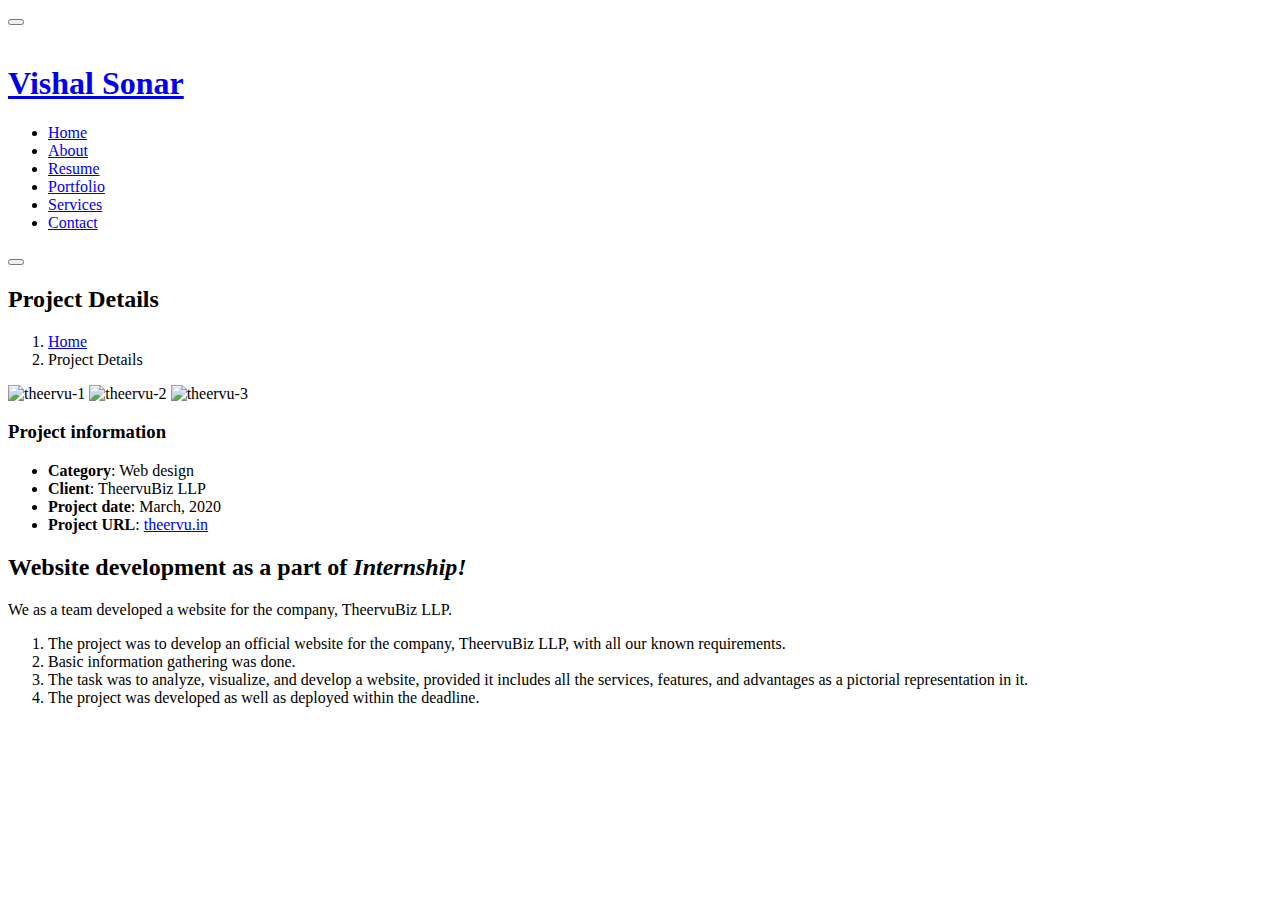
==== project-details1.html @ cbd161b4 "Add files via upload" ====
<!DOCTYPE html>
<html lang="en">

<head>
  <meta charset="utf-8">
  <meta content="width=device-width, initial-scale=1.0" name="viewport">

  <title>Project Details-1</title>
  <link rel="shortcut icon" type="image/png" href="assets/img/VS.png" />
  <meta content="" name="description">
  <meta content="" name="keywords">

  <!-- Google Fonts -->
  <link href="https://fonts.googleapis.com/css?family=Open+Sans:300,300i,400,400i,600,600i,700,700i|Raleway:300,300i,400,400i,500,500i,600,600i,700,700i|Poppins:300,300i,400,400i,500,500i,600,600i,700,700i" rel="stylesheet">

  <!-- Vendor CSS Files -->
  <link href="assets/vendor/bootstrap/css/bootstrap.min.css" rel="stylesheet">
  <link href="assets/vendor/icofont/icofont.min.css" rel="stylesheet">
  <link href="assets/vendor/boxicons/css/boxicons.min.css" rel="stylesheet">
  <link href="assets/vendor/venobox/venobox.css" rel="stylesheet">
  <link href="assets/vendor/owl.carousel/assets/owl.carousel.min.css" rel="stylesheet">
  <link href="assets/vendor/aos/aos.css" rel="stylesheet">

  <!-- Template Main CSS File -->
  <link href="assets/css/style.css" rel="stylesheet">

</head>

<body>

  <!-- ======= Mobile nav toggle button ======= -->
  <button type="button" class="mobile-nav-toggle d-xl-none"><i class="icofont-navigation-menu"></i></button>

  <!-- ======= Header ======= -->
  <header id="header">
    <div class="d-flex flex-column">

      <div class="profile">
        <img src="assets/img/profile-img2.png" alt="" class="img-fluid rounded-circle">
        <h1 class="text-light"><a href="index.html">Vishal Sonar</a></h1>
        <div class="social-links mt-3 text-center">
          <a href="https://twitter.com/ViBRUS7" target="_blank" class="twitter"><i class="bx bxl-twitter"></i></a>
          <a href="https://www.facebook.com/vibrus77/" target="_blank" class="facebook"><i class="bx bxl-facebook"></i></a>
          <a href="https://www.instagram.com/vs.vibrus/" target="_blank" class="instagram"><i class="bx bxl-instagram"></i></a>
          <a href="https://github.com/ViBRUS" target="_blank" class="google-plus"><i class="bx bxl-github"></i></a>
          <a href="https://www.linkedin.com/in/vibrus/" target="_blank" class="linkedin"><i class="bx bxl-linkedin"></i></a>
        </div>
      </div>

      <nav class="nav-menu">
        <ul>
          <li class="active"><a href="index.html"><i class="bx bx-home"></i> <span>Home</span></a></li>
          <li><a href="index.html#about"><i class="bx bx-user"></i> <span>About</span></a></li>
          <li><a href="index.html#resume"><i class="bx bx-file-blank"></i> <span>Resume</span></a></li>
          <li><a href="index.html#portfolio"><i class="bx bx-book-content"></i> Portfolio</a></li>
          <li><a href="index.html#services"><i class="bx bx-server"></i> Services</a></li>
          <li><a href="index.html#contact"><i class="bx bx-envelope"></i> Contact</a></li>

        </ul>
      </nav><!-- .nav-menu -->
      <button type="button" class="mobile-nav-toggle d-xl-none"><i class="icofont-navigation-menu"></i></button>

    </div>
  </header><!-- End Header -->

  <main id="main">

    <!-- ======= Breadcrumbs ======= -->
    <section id="breadcrumbs" class="breadcrumbs">
      <div class="container">

        <div class="d-flex justify-content-between align-items-center">
          <h2>Project Details</h2>
          <ol>
            <li><a href="index.html">Home</a></li>
            <li>Project Details</li>
          </ol>
        </div>

      </div>
    </section><!-- End Breadcrumbs -->

    <!-- ======= Portfolio Details Section ======= -->
    <section id="portfolio-details" class="portfolio-details">
      <div class="container">

        <div class="portfolio-details-container">

          <div class="owl-carousel portfolio-details-carousel">
            <img src="assets/img/work-1-1.png" class="img-fluid" alt="theervu-1">
            <img src="assets/img/work-1-2.png" class="img-fluid" alt="theervu-2">
            <img src="assets/img/work-1-3.png" class="img-fluid" alt="theervu-3">
          </div>

          <div class="portfolio-info">
            <h3>Project information</h3>
            <ul>
              <li><strong>Category</strong>: Web design</li>
              <li><strong>Client</strong>: TheervuBiz LLP</li>
              <li><strong>Project date</strong>: March, 2020</li>
              <li><strong>Project URL</strong>: <a href="https://vibrus.github.io/Theervu/">theervu.in</a></li>
            </ul>
          </div>

        </div>

        <div class="portfolio-description">
          <h2>Website development as a part of <em>Internship!</em></h2>
          <p>
            We as a team developed a website for the company, TheervuBiz LLP.
            <ol>
              <li>The project was to develop an official website for the company, TheervuBiz LLP, with all our known requirements.</li>
              <li>Basic information gathering was done.</li>
              <li>The task was to analyze, visualize, and develop a website, provided it includes all the services, features, and advantages as a pictorial representation in it.</li>
              <li>The project was developed as well as deployed within the deadline.</li>
            </ol>
          </p>
        </div>

      </div>
    </section><!-- End Portfolio Details Section -->

  </main><!-- End #main -->

  <a href="#" class="back-to-top"><i class="icofont-simple-up"></i></a>

  <!-- Vendor JS Files -->
  <script src="assets/vendor/jquery/jquery.min.js"></script>
  <script src="assets/vendor/bootstrap/js/bootstrap.bundle.min.js"></script>
  <script src="assets/vendor/jquery.easing/jquery.easing.min.js"></script>
  <script src="assets/vendor/php-email-form/validate.js"></script>
  <script src="assets/vendor/waypoints/jquery.waypoints.min.js"></script>
  <script src="assets/vendor/counterup/counterup.min.js"></script>
  <script src="assets/vendor/isotope-layout/isotope.pkgd.min.js"></script>
  <script src="assets/vendor/venobox/venobox.min.js"></script>
  <script src="assets/vendor/owl.carousel/owl.carousel.min.js"></script>
  <script src="assets/vendor/typed.js/typed.min.js"></script>
  <script src="assets/vendor/aos/aos.js"></script>

  <!-- Template Main JS File -->
  <script src="assets/js/main.js"></script>

</body>

</html>
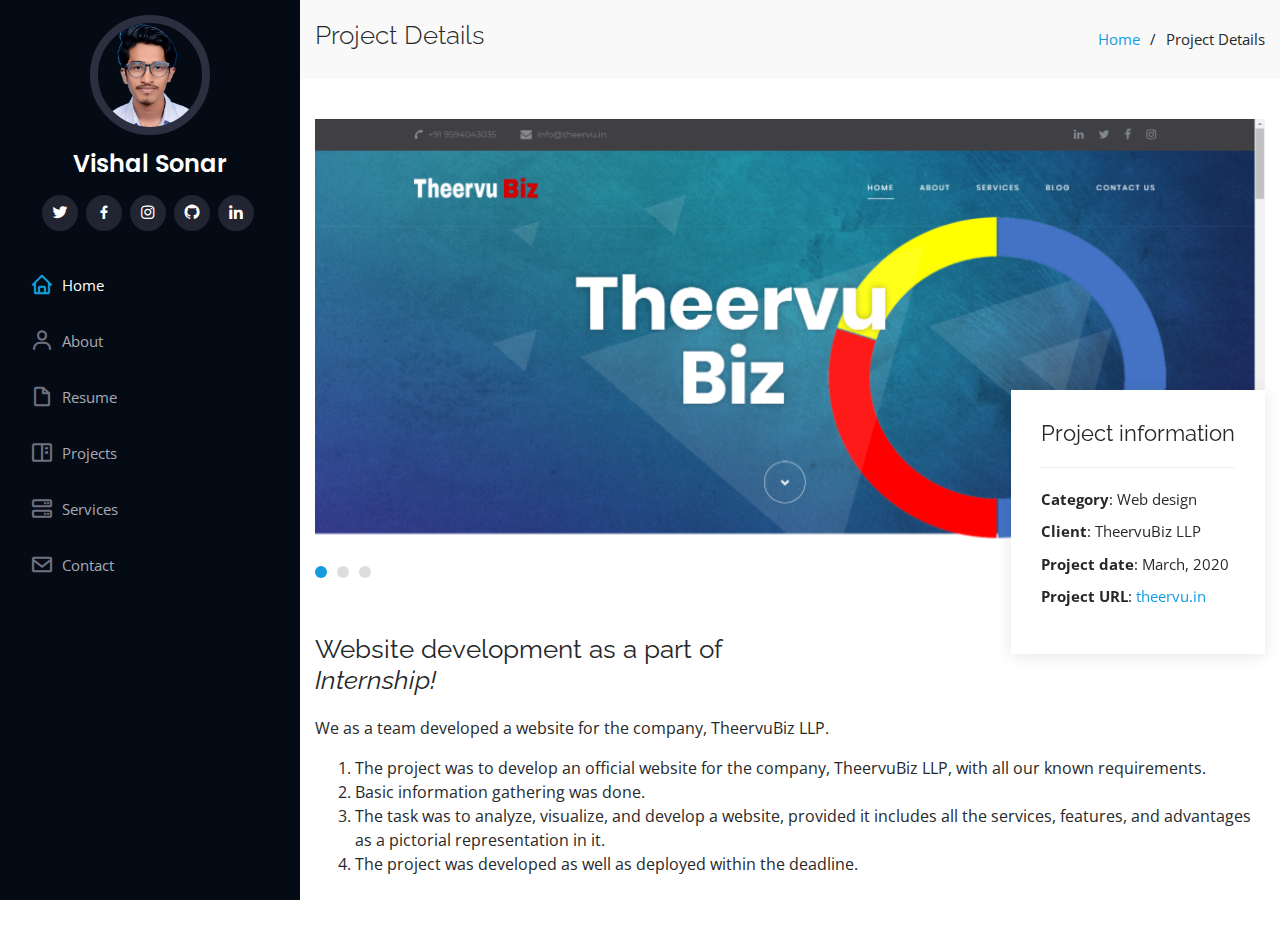
==== commit 51e29432: "Minimal updates" ====
--- a/project-details1.html
+++ b/project-details1.html
@@ -49,10 +49,10 @@
 
       <nav class="nav-menu">
         <ul>
-          <li class="active"><a href="index.html"><i class="bx bx-home"></i> <span>Home</span></a></li>
-          <li><a href="index.html#about"><i class="bx bx-user"></i> <span>About</span></a></li>
-          <li><a href="index.html#resume"><i class="bx bx-file-blank"></i> <span>Resume</span></a></li>
-          <li><a href="index.html#portfolio"><i class="bx bx-book-content"></i> Portfolio</a></li>
+          <li class="active"><a href="index.html"><i class="bx bx-home"></i> <span> Home</span></a></li>
+          <li><a href="index.html#about"><i class="bx bx-user"></i> <span> About</span></a></li>
+          <li><a href="index.html#resume"><i class="bx bx-file-blank"></i> <span> Resume</span></a></li>
+          <li><a href="index.html#portfolio"><i class="bx bx-book-content"></i> Projects</a></li>
           <li><a href="index.html#services"><i class="bx bx-server"></i> Services</a></li>
           <li><a href="index.html#contact"><i class="bx bx-envelope"></i> Contact</a></li>
 
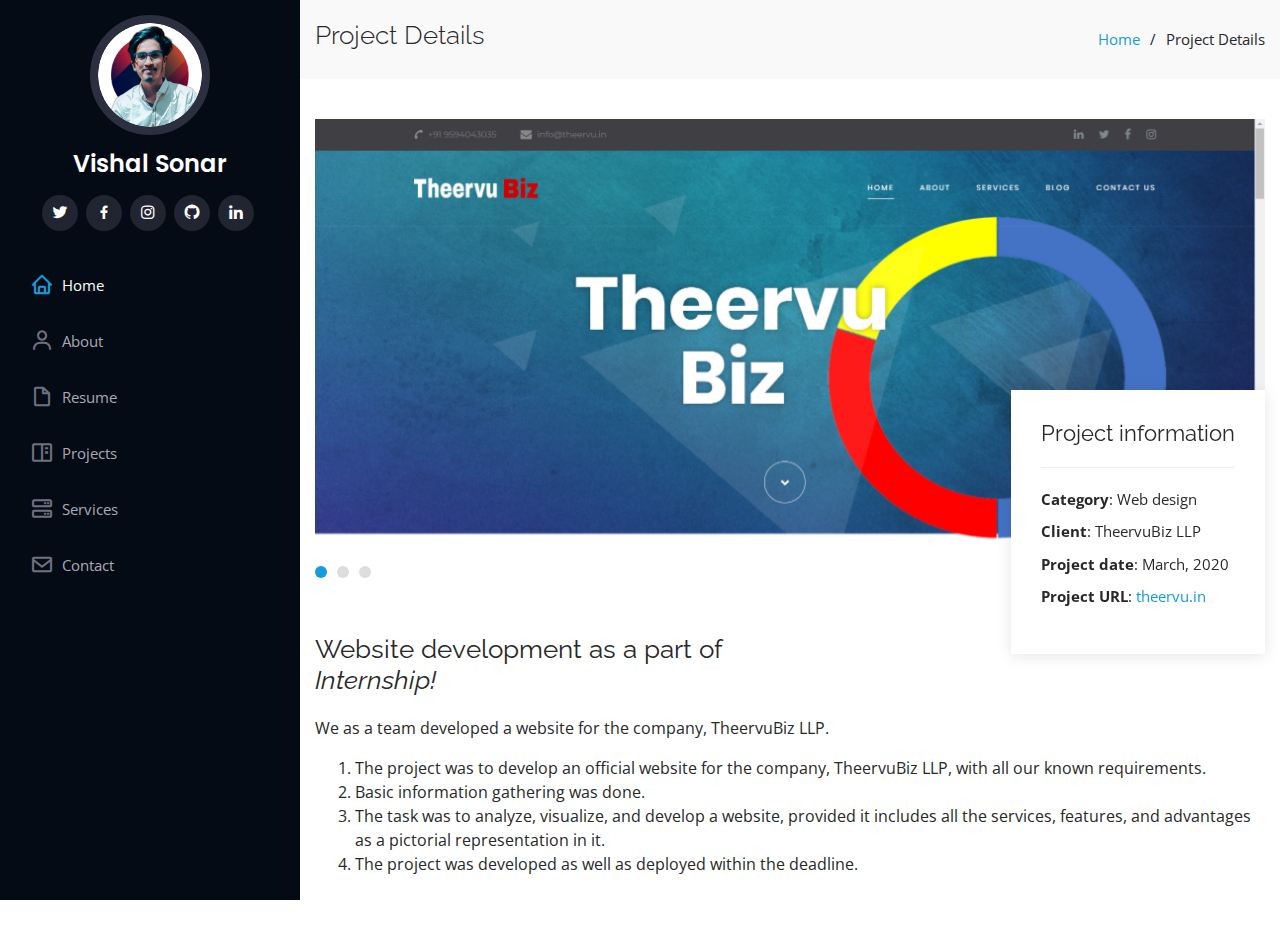
==== commit 39c6bbcd: "minor changes" ====
--- a/project-details1.html
+++ b/project-details1.html
@@ -36,7 +36,7 @@
     <div class="d-flex flex-column">
 
       <div class="profile">
-        <img src="assets/img/profile-img2.png" alt="" class="img-fluid rounded-circle">
+        <img src="assets/img/VS-profile.png" alt="" class="img-fluid rounded-circle">
         <h1 class="text-light"><a href="index.html">Vishal Sonar</a></h1>
         <div class="social-links mt-3 text-center">
           <a href="https://twitter.com/ViBRUS7" target="_blank" class="twitter"><i class="bx bxl-twitter"></i></a>
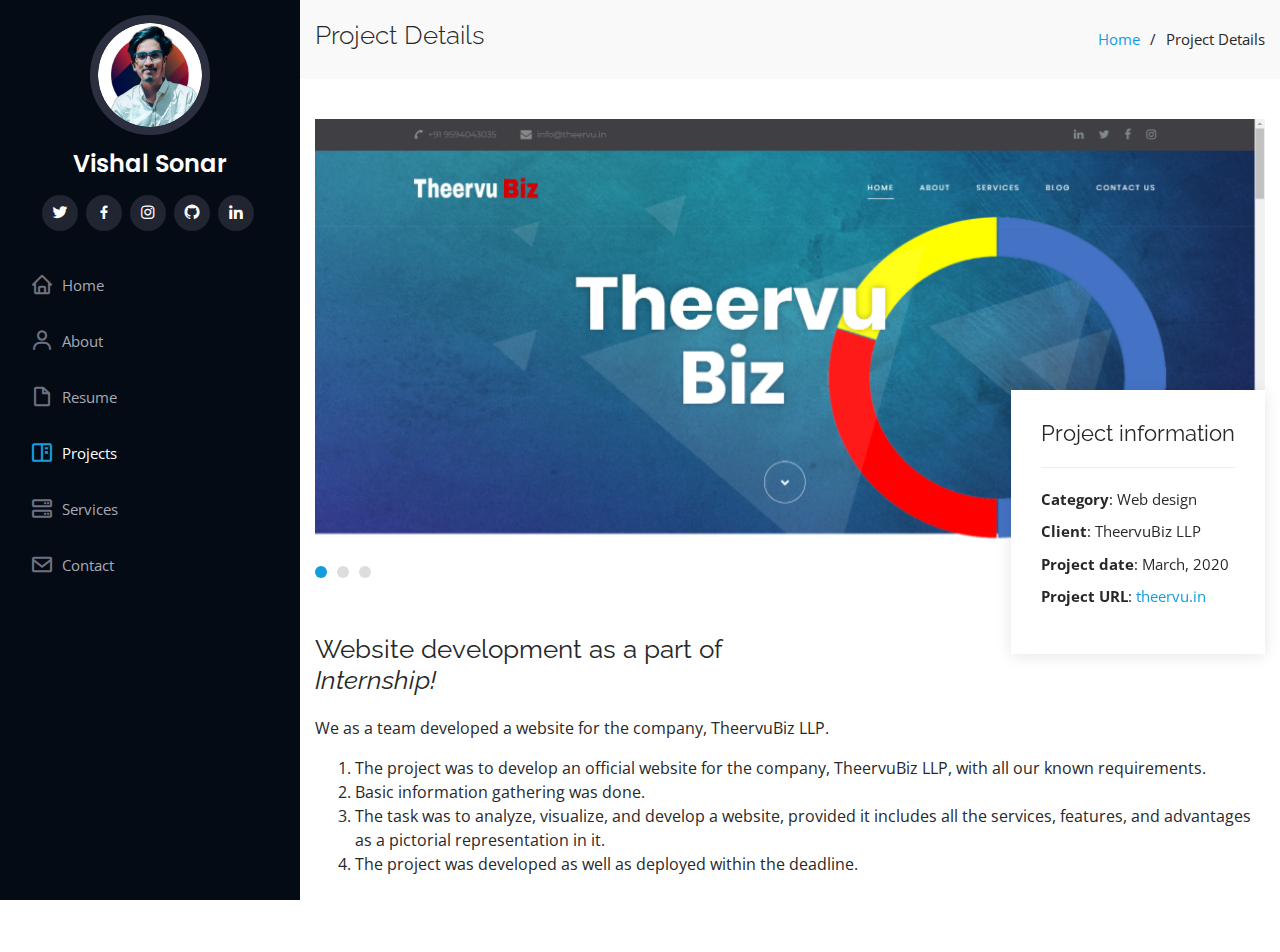
==== commit 268a4c1f: "Added project screenshots" ====
--- a/project-details1.html
+++ b/project-details1.html
@@ -49,10 +49,10 @@
 
       <nav class="nav-menu">
         <ul>
-          <li class="active"><a href="index.html"><i class="bx bx-home"></i> <span> Home</span></a></li>
+          <li><a href="index.html"><i class="bx bx-home"></i> <span> Home</span></a></li>
           <li><a href="index.html#about"><i class="bx bx-user"></i> <span> About</span></a></li>
           <li><a href="index.html#resume"><i class="bx bx-file-blank"></i> <span> Resume</span></a></li>
-          <li><a href="index.html#portfolio"><i class="bx bx-book-content"></i> Projects</a></li>
+          <li class="active"><a href="index.html#portfolio"><i class="bx bx-book-content"></i> Projects</a></li>
           <li><a href="index.html#services"><i class="bx bx-server"></i> Services</a></li>
           <li><a href="index.html#contact"><i class="bx bx-envelope"></i> Contact</a></li>
 
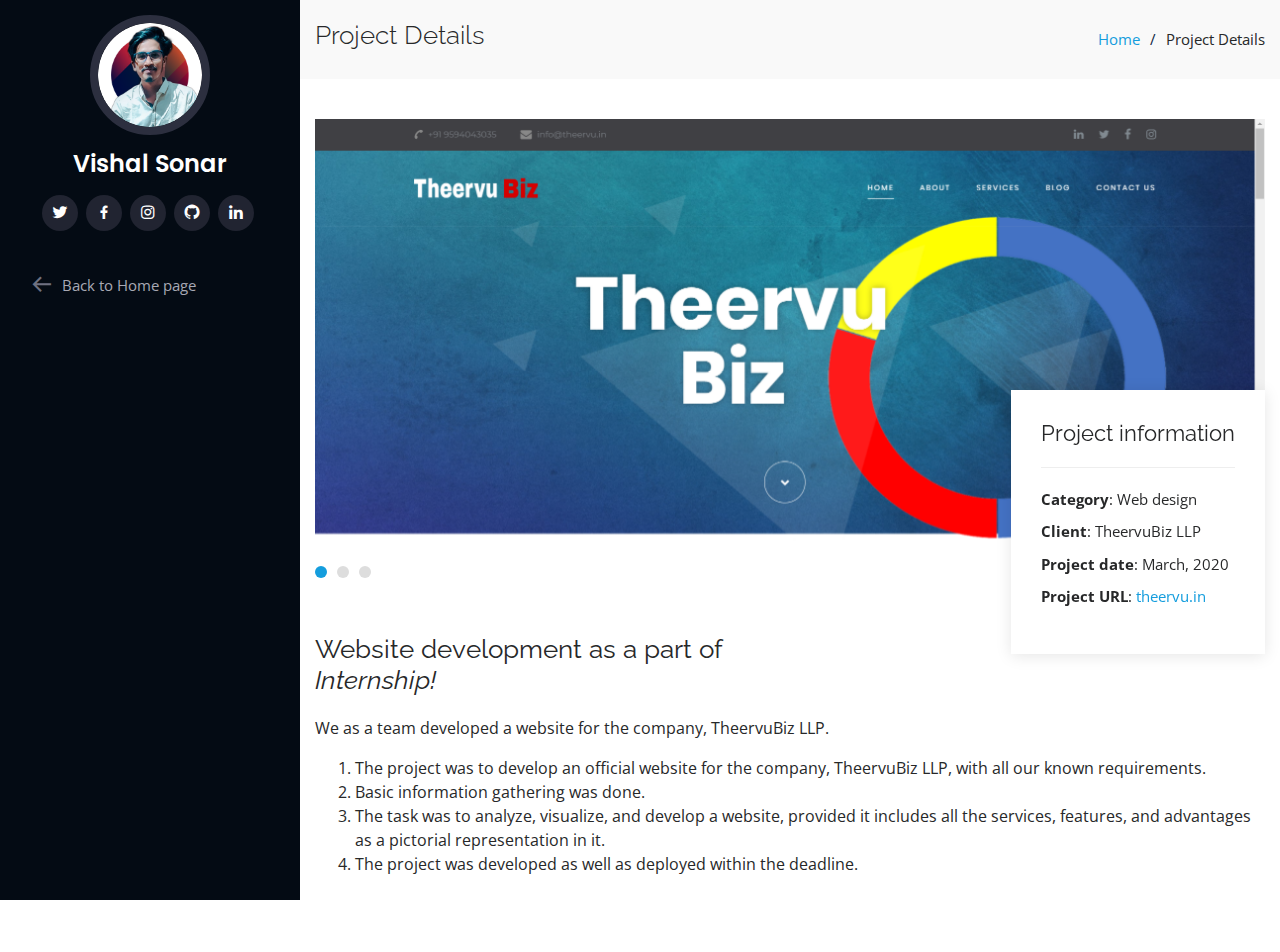
==== commit ea42b17e: "Reordering and cleanup" ====
--- a/project-details1.html
+++ b/project-details1.html
@@ -49,13 +49,7 @@
 
       <nav class="nav-menu">
         <ul>
-          <li><a href="index.html"><i class="bx bx-home"></i> <span> Home</span></a></li>
-          <li><a href="index.html#about"><i class="bx bx-user"></i> <span> About</span></a></li>
-          <li><a href="index.html#resume"><i class="bx bx-file-blank"></i> <span> Resume</span></a></li>
-          <li class="active"><a href="index.html#portfolio"><i class="bx bx-book-content"></i> Projects</a></li>
-          <li><a href="index.html#services"><i class="bx bx-server"></i> Services</a></li>
-          <li><a href="index.html#contact"><i class="bx bx-envelope"></i> Contact</a></li>
-
+          <li><a href="index.html"><i class='bx bx-arrow-back'></i>Back to Home page</a></li>
         </ul>
       </nav><!-- .nav-menu -->
       <button type="button" class="mobile-nav-toggle d-xl-none"><i class="icofont-navigation-menu"></i></button>
--- a/assets/css/style.css
+++ b/assets/css/style.css
@@ -211,7 +211,7 @@
 #hero {
   width: 100%;
   height: 100vh;
-  background: url("../img/hero-bg.jpg") top center;
+  background: url("../img/vs-bg.png") top center;
   background-size: cover;
 }
 
@@ -227,9 +227,12 @@
 }
 
 #hero .hero-container {
-  position: relative;
+  position: absolute;
+  bottom: 20px;
+  right: 20px;
   z-index: 2;
   min-width: 300px;
+  text-align: right;
 }
 
 #hero h1 {
